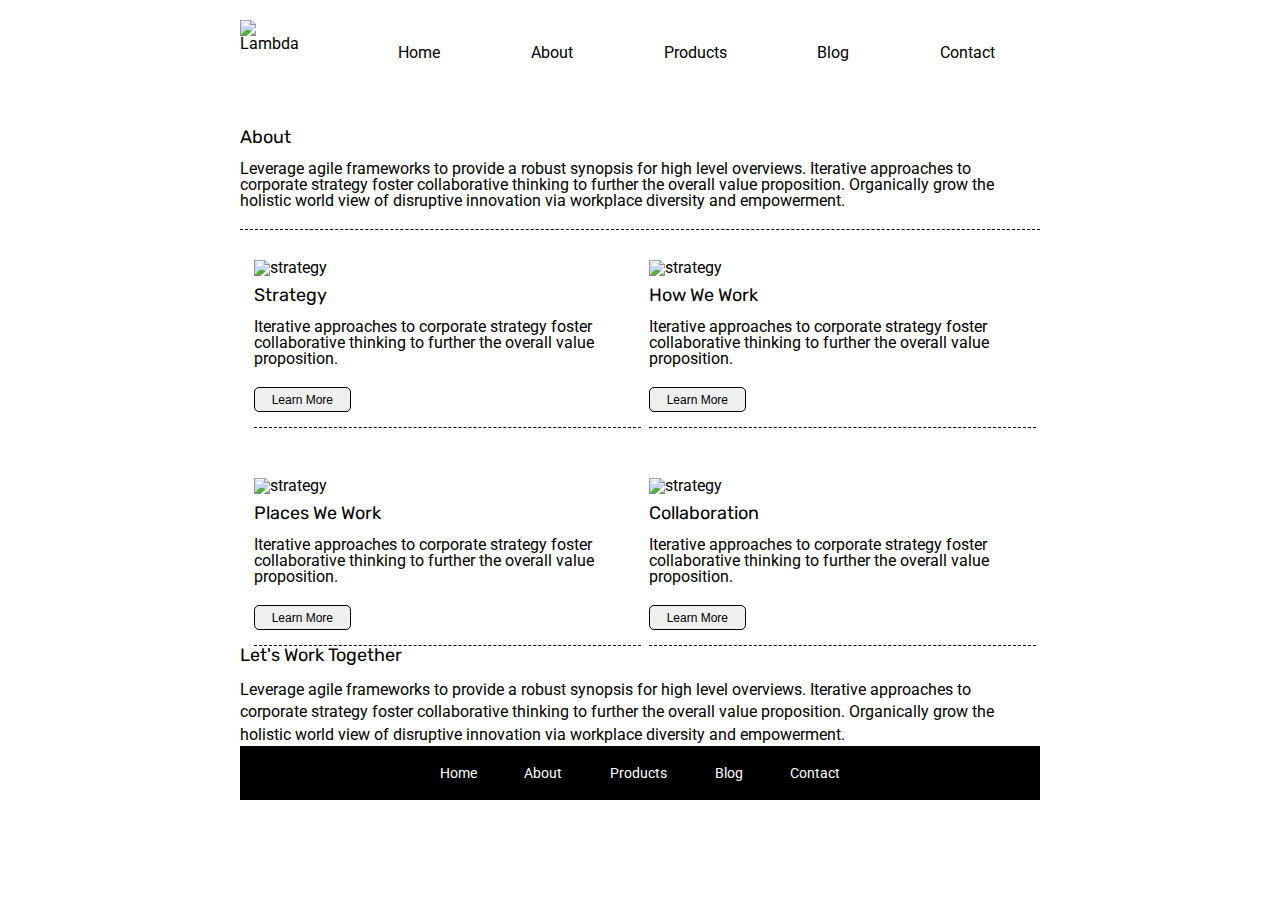
==== about.html @ 61c80b3b "Partially style About Page" ====
<!DOCTYPE html>

<html lang="en">
  <head>
    <meta charset="utf-8" />

    <title>Sprint Challenge - About</title>

    <link
      href="https://fonts.googleapis.com/css?family=Roboto|Rubik"
      rel="stylesheet"
    />
    <link rel="stylesheet" href="css/index.css" />
  </head>

  <body>
    <div class="container about-page">
      <header>
        <div class="header-img">
          <img src="img\lambda-black.png" alt="Lambda" />
        </div>
        <nav>
          <a href="index.html">Home</a>
          <a href="about.html">About</a>
          <a href="#">Products</a>
          <a href="#">Blog</a>
          <a href="#">Contact</a>
        </nav>
      </header>
      <div class="banner">
        <img src="img\jumbo-about.png" alt="" />
      </div>
      <section class="intro">
        <h1>About</h1>
        Leverage agile frameworks to provide a robust synopsis for high level
        overviews. Iterative approaches to corporate strategy foster
        collaborative thinking to further the overall value proposition.
        Organically grow the holistic world view of disruptive innovation via
        workplace diversity and empowerment.
      </section>

      <section class="middle">
        <div class="about-box">
          <img src="img/about-plan.png" alt="strategy" />
          <h2>Strategy</h2>
          <p>
            Iterative approaches to corporate strategy foster collaborative
            thinking to further the overall value proposition.
          </p>
          <button>Learn More</button>
        </div>

        <div class="about-box">
          <img src="img/about-working.png" alt="strategy" />
          <h2>How We Work</h2>
          <p>
            Iterative approaches to corporate strategy foster collaborative
            thinking to further the overall value proposition.
          </p>
          <button>Learn More</button>
        </div>

        <div class="about-box bottom-box" >
          <img src="img/about-office.png" alt="strategy" />
          <h2>Places We Work</h2>
          <p>
            Iterative approaches to corporate strategy foster collaborative
            thinking to further the overall value proposition.
          </p>
          <button>Learn More</button>
        </div>

        <div class="about-box bottom-box">
          <img src="img/about-meeting.png" alt="strategy" />
          <h2>Collaboration</h2>
          <p>
            Iterative approaches to corporate strategy foster collaborative
            thinking to further the overall value proposition.
          </p>
          <button>Learn More</button>
        </div>
      </section>

      <section class="conclusion">
        <h2>Let's Work Together</h2>
        <p>
          Leverage agile frameworks to provide a robust synopsis for high level
          overviews. Iterative approaches to corporate strategy foster
          collaborative thinking to further the overall value proposition.
          Organically grow the holistic world view of disruptive innovation via
          workplace diversity and empowerment.
        </p>
      </section>

      <footer>
        <nav>
          <a href="index.html">Home</a>
          <a href="#">About</a>
          <a href="#">Products</a>
          <a href="#">Blog</a>
          <a href="#">Contact</a>
        </nav>
      </footer>
    </div>
    <!-- container -->
  </body>
</html>
---- css/index.css ----
/* http://meyerweb.com/eric/tools/css/reset/ 
   v2.0 | 20110126
   License: none (public domain)
*/

html, body, div, span, applet, object, iframe,
h1, h2, h3, h4, h5, h6, p, blockquote, pre,
a, abbr, acronym, address, big, cite, code,
del, dfn, em, img, ins, kbd, q, s, samp,
small, strike, strong, sub, sup, tt, var,
b, u, i, center,
dl, dt, dd, ol, ul, li,
fieldset, form, label, legend,
table, caption, tbody, tfoot, thead, tr, th, td,
article, aside, canvas, details, embed, 
figure, figcaption, footer, header, hgroup, 
menu, nav, output, ruby, section, summary,
time, mark, audio, video {
	margin: 0 auto;
	padding: 0;
	/* border: 0; */
	font-size: 100%;
	font: inherit;
	vertical-align: baseline;
}
/* HTML5 display-role reset for older browsers */
article, aside, details, figcaption, figure, 
footer, header, hgroup, menu, nav, section {
	display: block;
}
body {
	line-height: 1;
}
ol, ul {
	list-style: none;
}
blockquote, q {
	quotes: none;
}
blockquote:before, blockquote:after,
q:before, q:after {
	content: '';
	content: none;
}
table {
	border-collapse: collapse;
	border-spacing: 0;
}

* {
    box-sizing: border-box;
    /* border: 1px solid black; */
}

html, body {
    height: 100%;
    font-family: 'Roboto', sans-serif;
}

h1, h2, h3, h4, h5 {
    font-size: 18px;
    margin-bottom: 15px;
    font-family: 'Rubik', sans-serif;
}

p {
    line-height: 1.4;
}

.container {
    width: 800px;
    margin: 0 auto;
}

header{
    display: flex;
    justify-content: space-between;
    margin-top: 20px
}

header nav{
    display: flex;
    justify-content: space-between;
    /* align-content: center; */
    width: 100%;
    padding: 0 0 0 45px;
    /* background: lightblue; */
}

header nav a{
    height:15px;
    /* background: lightcoral; */
    padding-top: 25px;
    text-decoration: none;
    color: black;
}

.banner{
    padding: 40px 0 20px 0;
}

.top-content {
    display: flex;
    flex-wrap: wrap;
    justify-content: space-evenly;
    margin-bottom: 20px;
    border-bottom: 1px dashed black;
}

.top-content .text-container {
    width: 48%;
    padding: 0 1%;
    padding-bottom: 20px;  
}

.middle-content {
    margin-bottom: 20px;
    border-bottom: 1px dashed black;
}

.middle-content h2 {
    padding: 0 2%;
    margin-bottom: 0;
}

.middle-content .boxes {
    display: flex;
    flex-wrap: wrap;
    justify-content: space-evenly;
}

.middle-content .boxes .box {
    width: 12.5%;
    height: 100px;
    background: black;
    margin: 20px 2.5%;
    color: white;
    display: flex;
    align-items: center;
    justify-content: center;
}

.bottom-content {
    display: flex;
    margin: 0 2% 20px;
    justify-content: space-around;
}

.bottom-content .text-container {
    padding-right: 4%;
}

.bottom-content .text-container:last-child {
    padding-right: 0;
}

footer {
    width: 100%;
    background: black;
}

footer nav {
    width: 60%;
    display: flex;
    justify-content: space-between;
    align-items: center;
    padding: 20px 2%;
    font-size: 14px;
}

footer nav a {
    color: white;
    text-decoration: none;
}

#box1{
    background:teal;
}
#box2{
    background:gold;
}
#box3{
    background:cadetblue;
}
#box4{
    background:coral;
}
#box5{
    background:crimson;
}
#box6{
    background:forestgreen;
}
#box7{
    background:darkorchid;
}
#box8{
    background:hotpink;
}
#box9{
    background:indigo;
}
#box10{
    background:dodgerblue;
}

/* CSS for About page */
.intro{
    margin-bottom: 20px;
}

.middle{
    border-top: 1px dashed black;
    display: flex;
    flex-wrap: wrap;
    justify-content: space-between;
    padding: 30px 0 0 10px;
}

.about-box{
    /* background: teal; */
    width: 49%;
    border-bottom: 1px dashed black;
}

.middle p{
    line-height: 1;
    margin-bottom:20px; 
}

.about-box button{
    margin-bottom: 15px;
    border: 1px solid black;
    border-radius: 5px;
    height: 25px;
    width: 25%;
    font-size: 12px;
}

.about-box.bottom-box{
    margin-top: 50px;
    /* background: darkseagreen; */
}

.about-box img{
    margin-bottom: 10px;
}
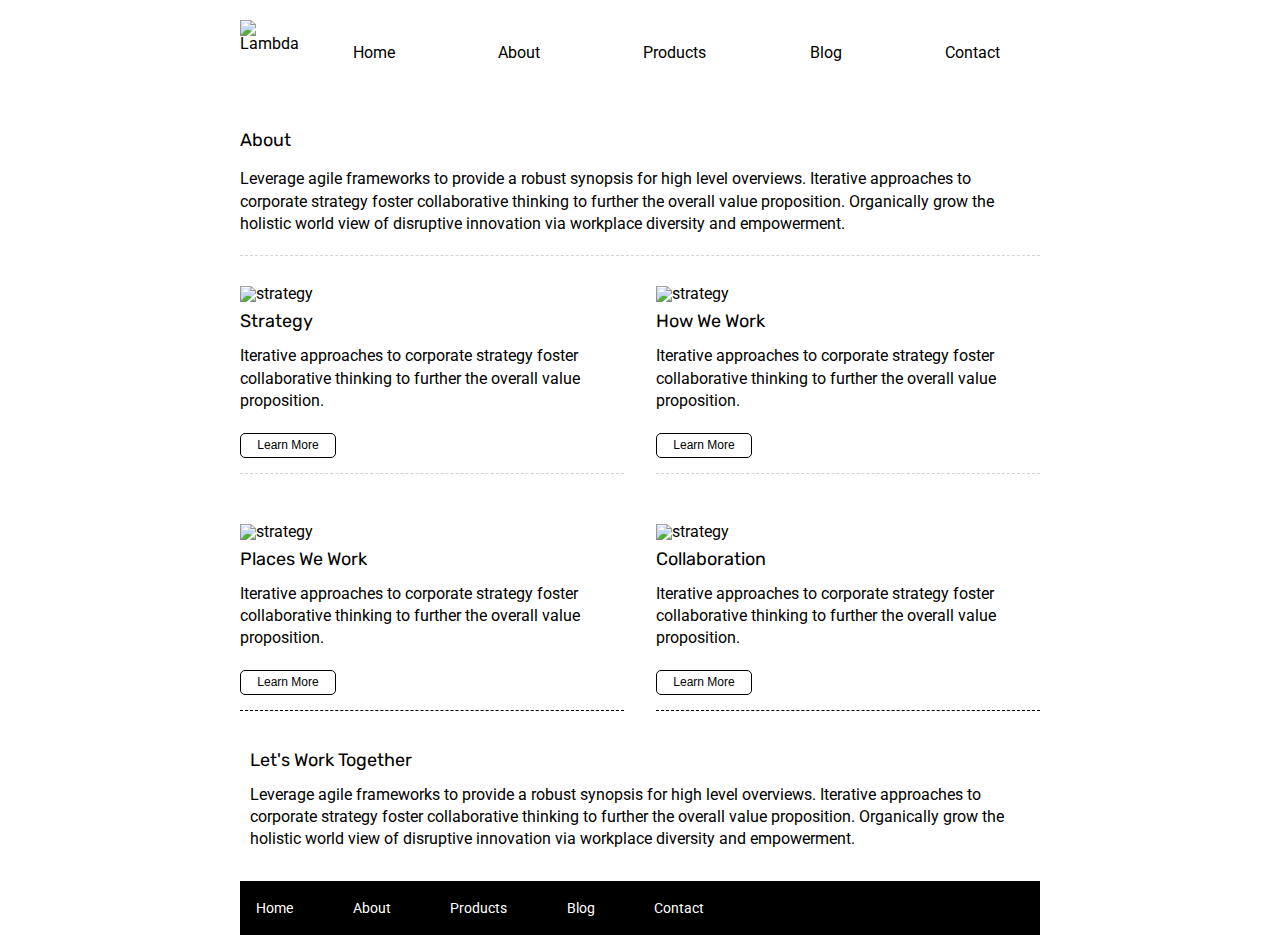
==== commit da66709f: "MVP partial Stretch" ====
--- a/about.html
+++ b/about.html
@@ -22,7 +22,7 @@
         <nav>
           <a href="index.html">Home</a>
           <a href="about.html">About</a>
-          <a href="#">Products</a>
+          <a href="products.html">Products</a>
           <a href="#">Blog</a>
           <a href="#">Contact</a>
         </nav>
--- a/css/index.css
+++ b/css/index.css
@@ -16,7 +16,7 @@
 figure, figcaption, footer, header, hgroup, 
 menu, nav, output, ruby, section, summary,
 time, mark, audio, video {
-	margin: 0 auto;
+	margin: 0;
 	padding: 0;
 	/* border: 0; */
 	font-size: 100%;
@@ -49,7 +49,6 @@
 
 * {
     box-sizing: border-box;
-    /* border: 1px solid black; */
 }
 
 html, body {
@@ -81,15 +80,12 @@
 header nav{
     display: flex;
     justify-content: space-between;
-    /* align-content: center; */
     width: 100%;
-    padding: 0 0 0 45px;
-    /* background: lightblue; */
+    padding: 0 40px 0 45px;
 }
 
 header nav a{
     height:15px;
-    /* background: lightcoral; */
     padding-top: 25px;
     text-decoration: none;
     color: black;
@@ -205,26 +201,29 @@
 }
 
 /* CSS for About page */
+.container.about-page{
+    width 900px;
+}
+
 .intro{
     margin-bottom: 20px;
+    line-height: 1.4;
 }
 
 .middle{
-    border-top: 1px dashed black;
+    border-top: 1px dashed lightgray;
     display: flex;
     flex-wrap: wrap;
     justify-content: space-between;
-    padding: 30px 0 0 10px;
+    padding: 30px 0 0 0px;
 }
 
 .about-box{
-    /* background: teal; */
-    width: 49%;
-    border-bottom: 1px dashed black;
+    width: 48%;
+    border-bottom: 1px dashed lightgray;
 }
 
 .middle p{
-    line-height: 1;
     margin-bottom:20px; 
 }
 
@@ -235,13 +234,65 @@
     height: 25px;
     width: 25%;
     font-size: 12px;
+    background: white;
 }
 
 .about-box.bottom-box{
     margin-top: 50px;
-    /* background: darkseagreen; */
+    border-bottom: 1px dashed black;
 }
 
 .about-box img{
     margin-bottom: 10px;
-}+    width: 100%;
+}
+
+.conclusion{
+    padding:40px 10px 30px 0;
+    margin-left: 10px;
+}
+
+/* CSS for Products Page */
+
+.products-banner img{
+    width:100%;
+}
+
+article h2{
+    font-size: 30px;
+}
+
+.he-follows{
+    position: fixed;
+    right: 0px;
+    bottom: 0px;
+    width: 450px;
+    height: auto;
+}
+
+article p{
+    width: 40%;
+    ali
+}
+
+.article1 img{
+    width: 49%;
+    height: auto;
+}
+
+.article2 img{
+    width: 49%;
+    height: auto;
+}
+
+.article3 img{
+    width: 49%;
+    height: auto;
+}
+
+.products-main{
+    display: flex;
+    flex-direction: column;
+    justify-content: center;
+    text-align: center;
+}
